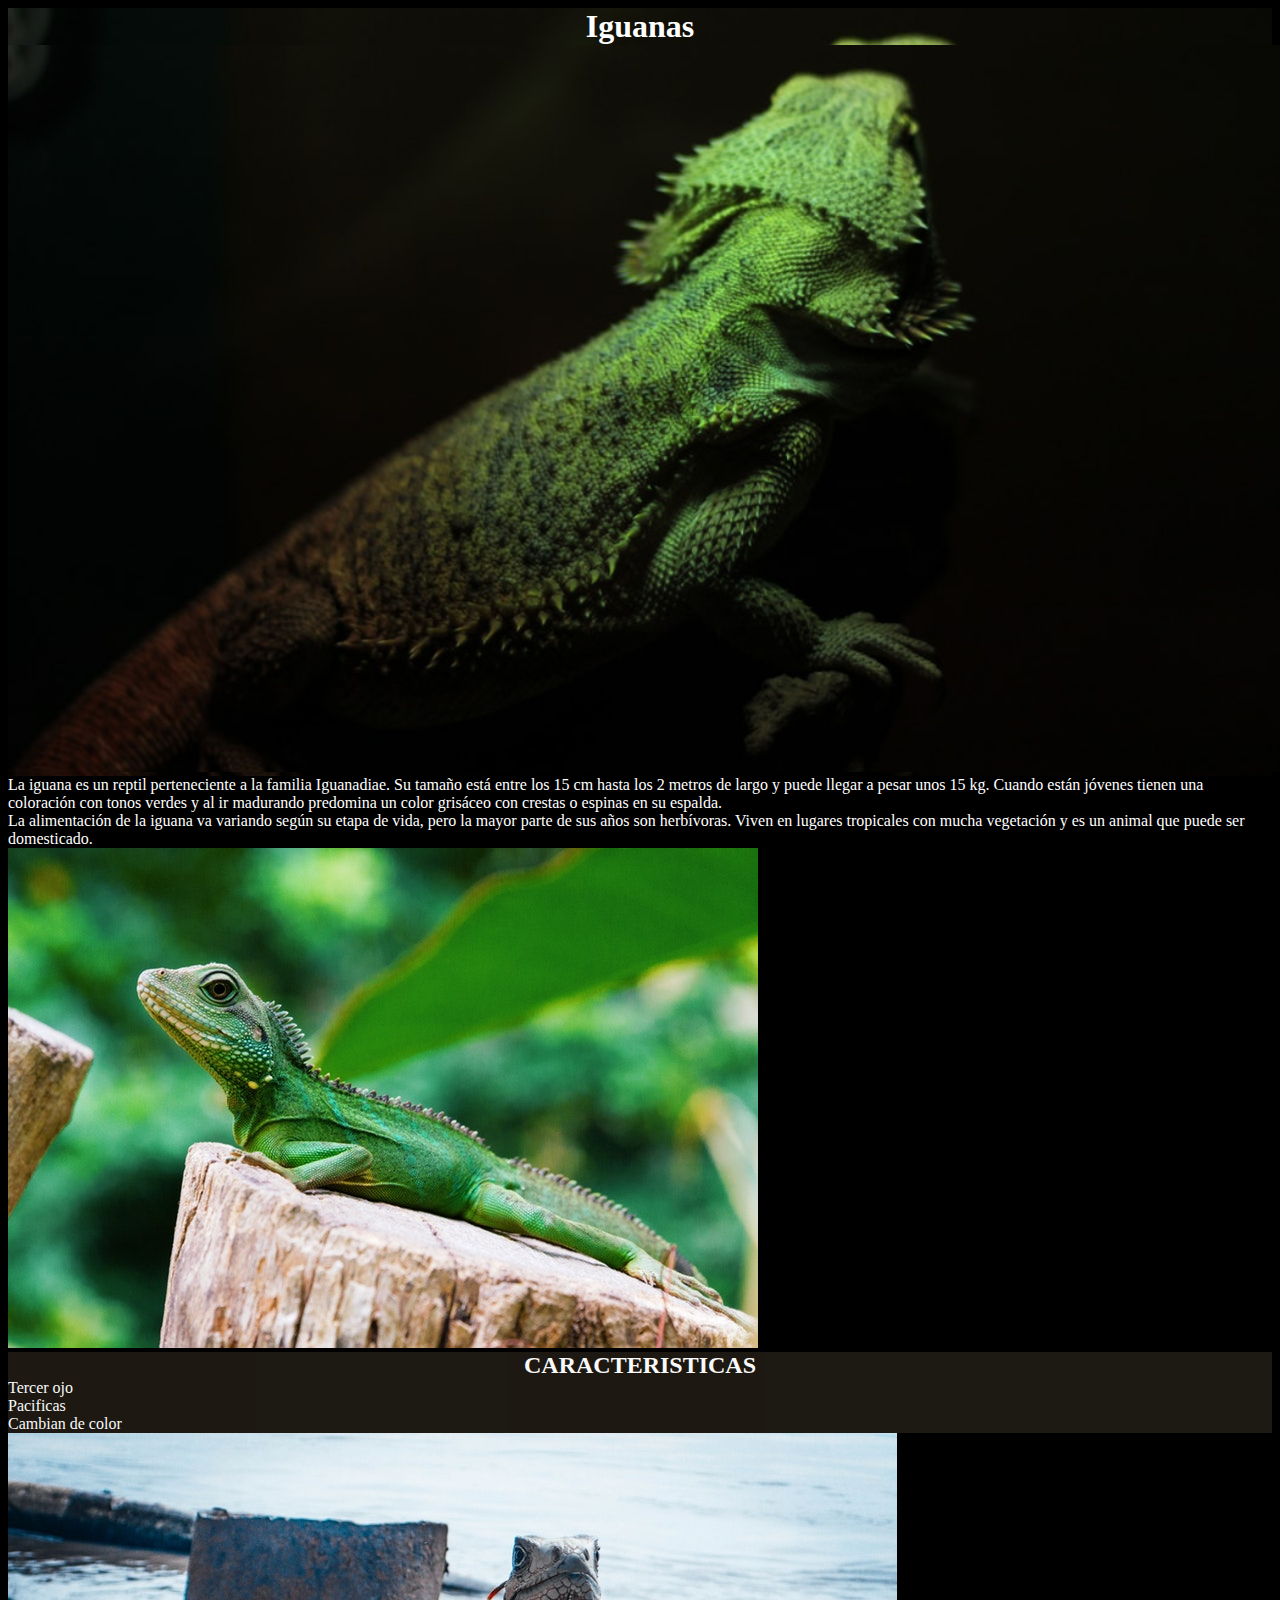
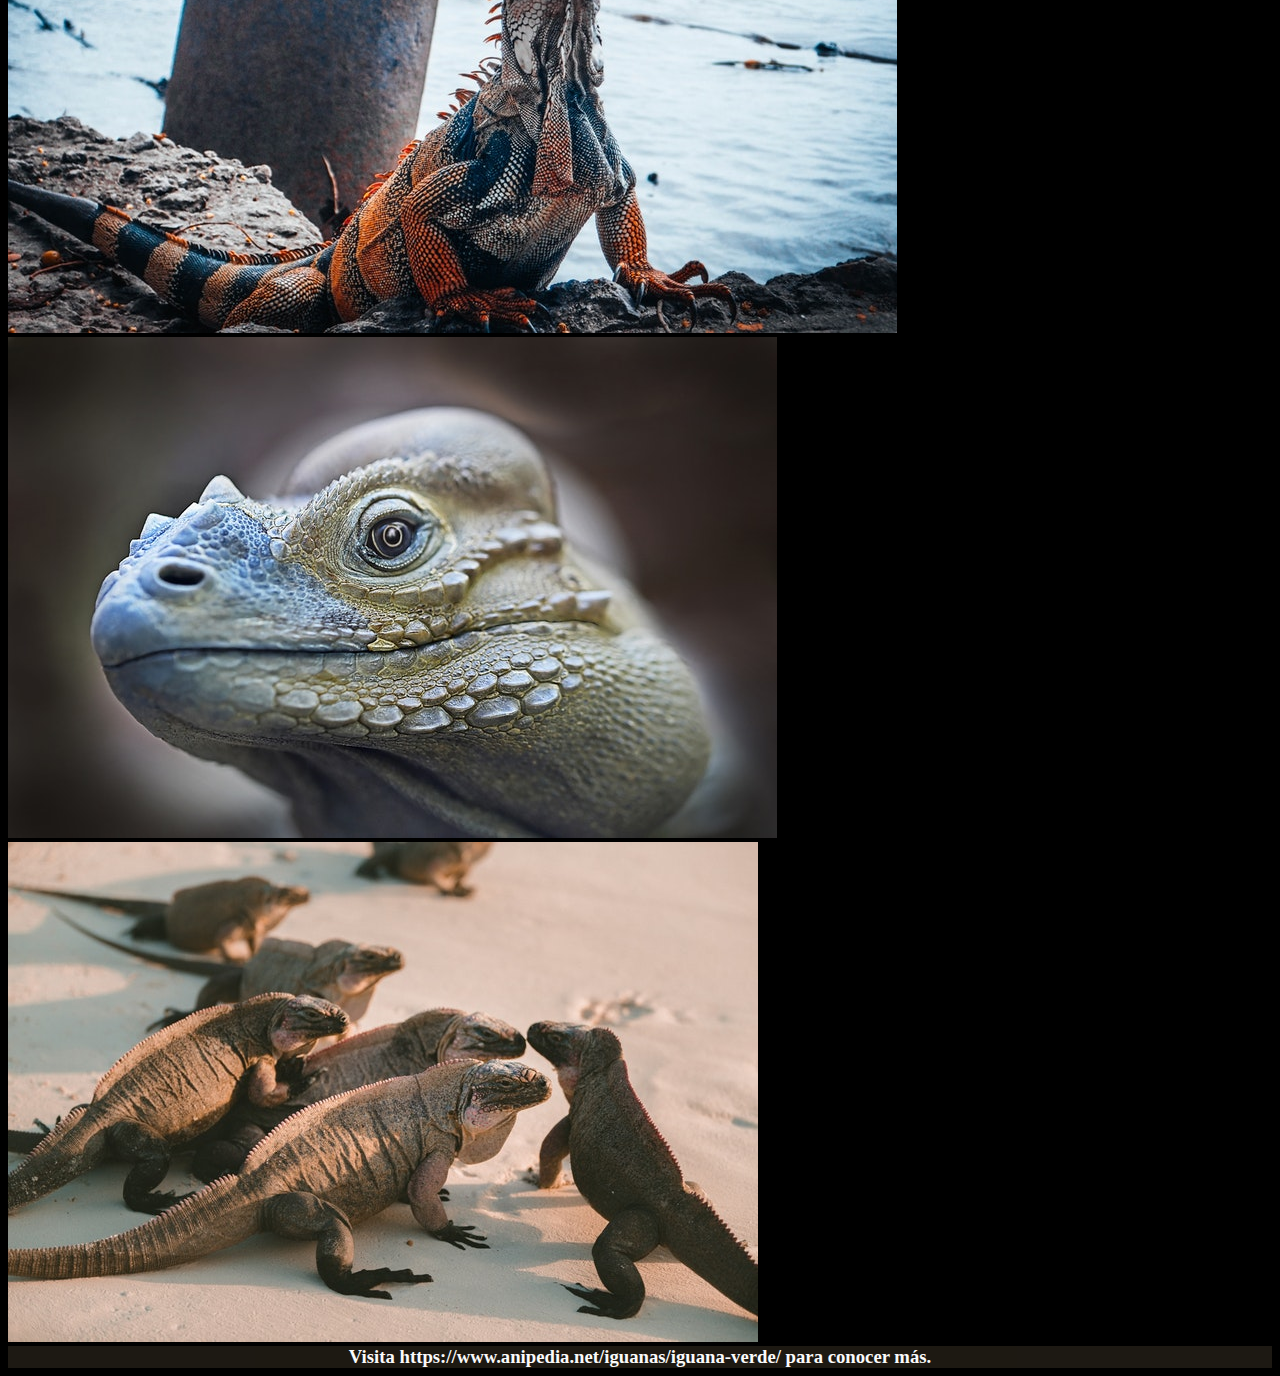
==== iguana/index.html @ 64291798 "meetandcoffe" ====
<!DOCTYPE html>
<html lang="es">
<head>
    <meta charset="UTF-8">
    <meta name="author" content="Estefania Barraza">
    <meta name="keywords" content="iguanas, animales, reptiles">
    <meta name="viewport" content="width=device-width, initial-scale=1.0">
    <link rel="stylesheet" href="assets/css/style.css">
    <title>Iguana</title>
</head>
<body>
    <header class="hero-section">
        <h1>Iguanas</h1>
        <img src="assets/img/bg-header.jpg" alt="Iguana">
    </header>
    <section class="desc-section">
        <p>La iguana es un reptil perteneciente a la familia Iguanadiae. Su tamaño está entre los 15 cm hasta los 2 metros de largo y puede llegar a pesar unos 15 kg. Cuando están jóvenes tienen una coloración con tonos verdes y al ir madurando predomina un color grisáceo con crestas o espinas en su espalda.</p>
        <p>La alimentación de la iguana va variando según su etapa de vida, pero la mayor parte de sus años son herbívoras. Viven en lugares tropicales con mucha vegetación y es un animal que puede ser domesticado.</p>
        <img src="assets/img/iguana-1.jpg" alt="iguana-1">
    </section>
    <section class="icons-section">
        <h2>CARACTERISTICAS</h2>
        <ul>
            <li>Tercer ojo</li>
            <li>Pacificas</li>
            <li>Cambian de color</li>
        </ul>
    </section>
    <section>
        <ul>
            <li><img src="assets/img/iguana-2.jpg" alt="iguana-2"></li>
            <li><img src="assets/img/iguana-3.jpg" alt="iguana-3"></li>
            <li><img src="assets/img/iguana-4.jpg" alt="iguana-4"></li>
        </ul>
    </section>
    <footer>
        <h3>Visita https://www.anipedia.net/iguanas/iguana-verde/ para conocer más.</h3>
    </footer>
</body>
</html>
---- iguana/assets/css/style.css ----
body{
    background-color: #000000;
    color: #ffffff
}

body *{
    margin: 0;
    padding: 0;
    border: 0;
}

.hero-section{
    background-image: url(../img/bg-header.jpg);
    background-repeat: no-repeat;
    background-size: cover;
}

.desc-section{
    text-align: left;
}

.icons-section, footer {
    background-color: #1e1a13;
    color: #ffffff;
    opacity: 98%;
}

h1{
    text-align: center;
}

h2{
    text-align: center;
}

h3{
    text-align: center;
}
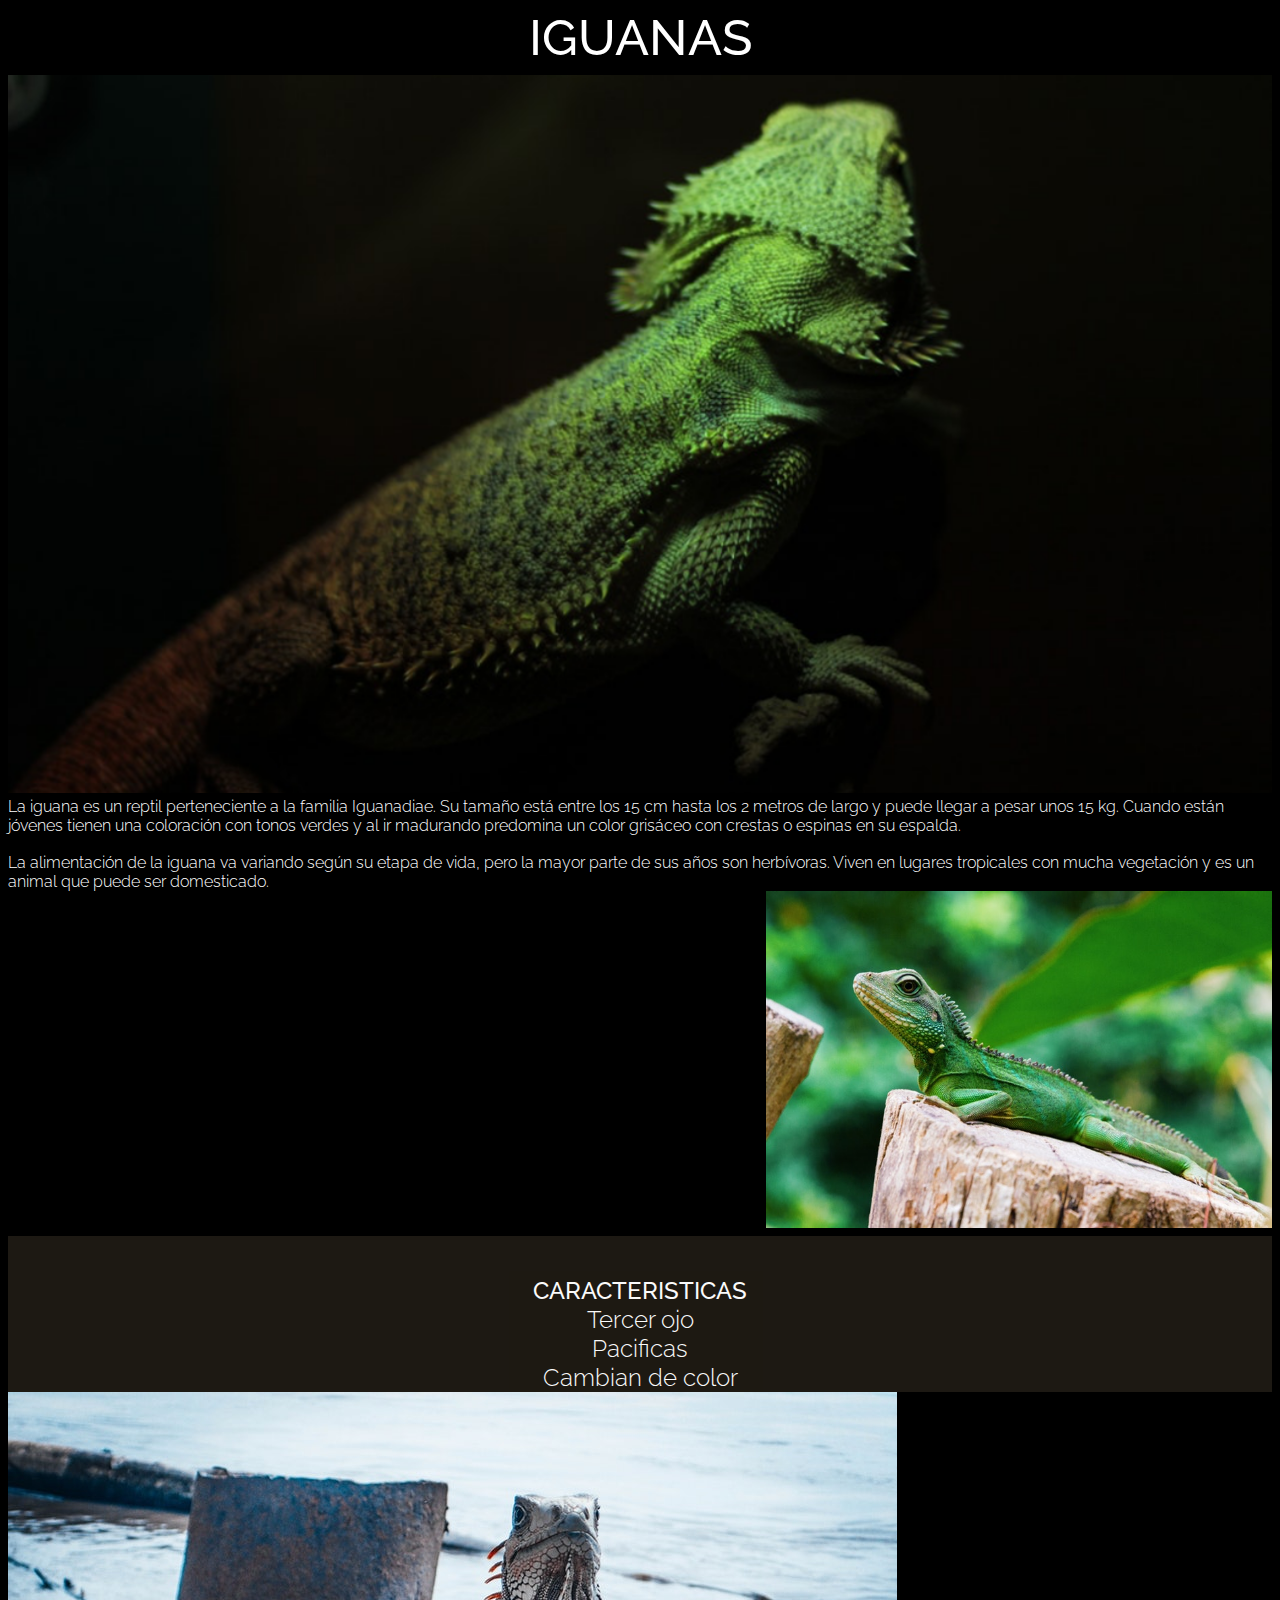
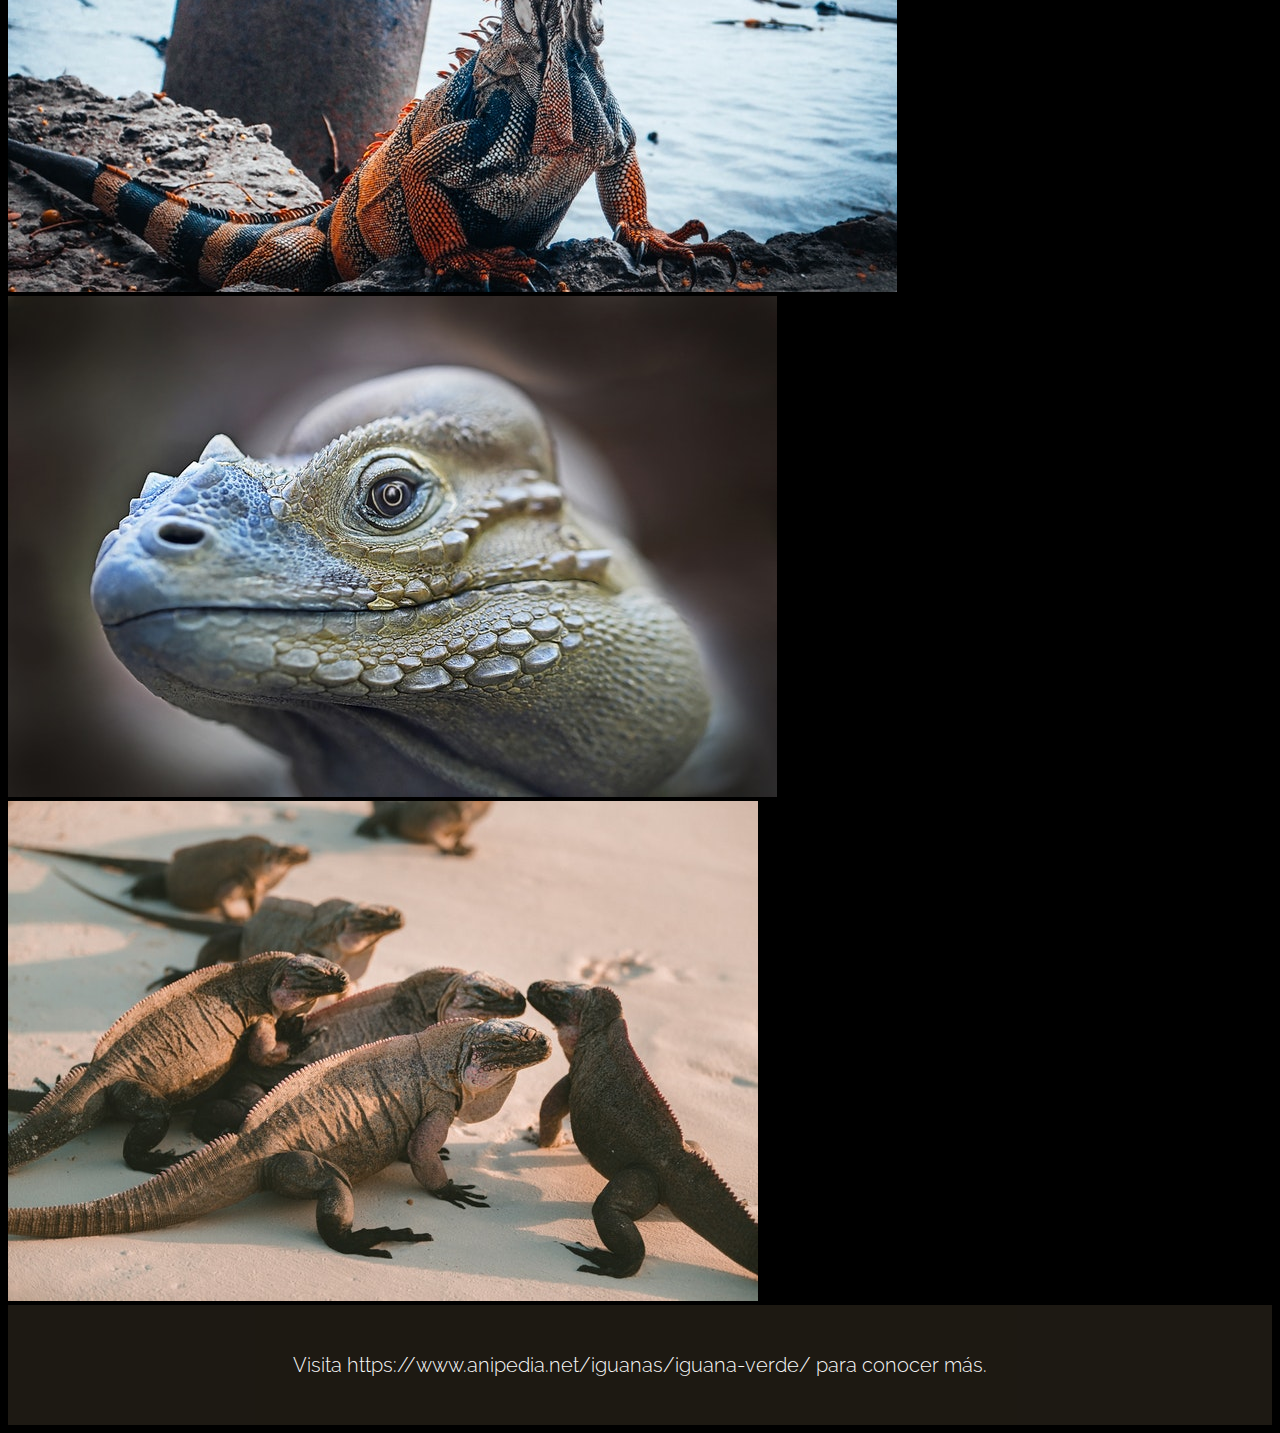
==== commit 5e7fcf74: "iguana" ====
--- a/iguana/index.html
+++ b/iguana/index.html
@@ -1,38 +1,53 @@
 <!DOCTYPE html>
 <html lang="es">
 <head>
+    <title>IGUANAS</title>
     <meta charset="UTF-8">
     <meta name="author" content="Estefania Barraza">
     <meta name="keywords" content="iguanas, animales, reptiles">
     <meta name="viewport" content="width=device-width, initial-scale=1.0">
+    <link href="https://fonts.googleapis.com/css2?family=Raleway:wght@300;500&display=swap" rel="stylesheet">
+    <link rel="stylesheet" href="https://use.fontawesome.com/releases/v5.6.3/css/all.css" integrity="sha384-UHRtZLI+pbxtHCWp1t77Bi1L4ZtiqrqD80Kn4Z8NTSRyMA2Fd33n5dQ8lWUE00s/" crossorigin="anonymous">
     <link rel="stylesheet" href="assets/css/style.css">
-    <title>Iguana</title>
 </head>
 <body>
-    <header class="hero-section">
-        <h1>Iguanas</h1>
-        <img src="assets/img/bg-header.jpg" alt="Iguana">
+    <div></div>
+    <header>
+        <h1>IGUANAS</h1>
+        <img class="img-post" src="assets/img/bg-header.jpg" alt="Iguana">
     </header>
-    <section class="desc-section">
-        <p>La iguana es un reptil perteneciente a la familia Iguanadiae. Su tamaño está entre los 15 cm hasta los 2 metros de largo y puede llegar a pesar unos 15 kg. Cuando están jóvenes tienen una coloración con tonos verdes y al ir madurando predomina un color grisáceo con crestas o espinas en su espalda.</p>
-        <p>La alimentación de la iguana va variando según su etapa de vida, pero la mayor parte de sus años son herbívoras. Viven en lugares tropicales con mucha vegetación y es un animal que puede ser domesticado.</p>
-        <img src="assets/img/iguana-1.jpg" alt="iguana-1">
-    </section>
-    <section class="icons-section">
+    <div class="centrado">
+        <div class="desc-section">
+            <p>La iguana es un reptil perteneciente a la familia Iguanadiae. Su tamaño está entre los 15 cm hasta los 2 metros de largo y puede llegar a pesar unos 15 kg. Cuando están jóvenes tienen una coloración con tonos verdes y al ir madurando predomina un color grisáceo con crestas o espinas en su espalda.</p>
+            <br>
+            <p>La alimentación de la iguana va variando según su etapa de vida, pero la mayor parte de sus años son herbívoras. Viven en lugares tropicales con mucha vegetación y es un animal que puede ser domesticado.</p>
+            
+            <img src="assets/img/iguana-1.jpg" alt="iguana-1" class="desc-img">
+        </div>
+    </div>
+    <div class="icons-section">
         <h2>CARACTERISTICAS</h2>
-        <ul>
-            <li>Tercer ojo</li>
-            <li>Pacificas</li>
-            <li>Cambian de color</li>
-        </ul>
-    </section>
-    <section>
-        <ul>
-            <li><img src="assets/img/iguana-2.jpg" alt="iguana-2"></li>
-            <li><img src="assets/img/iguana-3.jpg" alt="iguana-3"></li>
-            <li><img src="assets/img/iguana-4.jpg" alt="iguana-4"></li>
-        </ul>
-    </section>
+            <div>
+                <div class="eye">
+                    <i class="fa fa-eye" aria-hidden="true"></i><h3>Tercer ojo</h3>
+                </div>
+                <div class="peace">
+                    <i class="fas fa-hand-peace"></i><h3>Pacificas</h3>
+                </div>
+                <div class="color">
+                    <i class="fas fa-paint-brush"></i><h3>Cambian de color</h3>
+                </div>
+            </div>
+    </div>
+    <div class="galery-section">
+        <img src="assets/img/iguana-2.jpg" alt="iguana-2">
+    </div>
+    <div class="galery-section">
+        <img src="assets/img/iguana-3.jpg" alt="iguana-3">
+    </div>
+    <div class="galery-section">
+        <img src="assets/img/iguana-4.jpg" alt="iguana-4">
+    </div>
     <footer>
         <h3>Visita https://www.anipedia.net/iguanas/iguana-verde/ para conocer más.</h3>
     </footer>
--- a/iguana/assets/css/style.css
+++ b/iguana/assets/css/style.css
@@ -1,3 +1,4 @@
+/** Personalmente estudio 12 horas, 6 horas el sabado y las otras el domingo; 6 horas más de las que piden en el curso y aún así no pude lograr al 100% el desafío 2 que se debía desarrollar en clases. Más que una buena nota espero aprender y no lo hice **/
 body{
     background-color: #000000;
     color: #ffffff
@@ -9,14 +10,56 @@
     border: 0;
 }
 
-.hero-section{
+h1,h2,h3,p{
+    font-family: 'Raleway', sans-serif;
+}
+
+h1{
+    font-weight: 500;
+    font-size: 3.125em;
+    margin: 0.5rem;
+    text-align: center;
+}
+
+
+.img-post{
     background-image: url(../img/bg-header.jpg);
     background-repeat: no-repeat;
     background-size: cover;
+    width: 100%;
 }
 
-.desc-section{
+.desc-section, .desc-img, .galery-section{
+    display: inline-block;
+    align-content: center;
+}
+
+.desc-section p{
     text-align: left;
+    font-weight: 300;
+}
+
+.desc-img{
+    width: 40%;
+    float: right;
+}
+
+.icons-section h2{
+    text-align: center;
+    font-weight: 500;
+    font-size: 2,5em;
+    padding-top: 2.5rem;
+    margin-top: 0.5rem;
+}
+.icons-section h3{
+    text-align: center;
+    font-weight: 300;
+    font-size: 1.5em;
+}
+
+.icons-section i{
+    font-size: 3em;
+    align-content: center;
 }
 
 .icons-section, footer {
@@ -25,14 +68,13 @@
     opacity: 98%;
 }
 
-h1{
-    text-align: center;
+.galery-section{
+    display: inline-block;
 }
 
-h2{
+footer h3{
+    font-weight: 300;
+    font-size: 1.25em;
     text-align: center;
-}
-
-h3{
-    text-align: center;
+    padding: 3rem;
 }